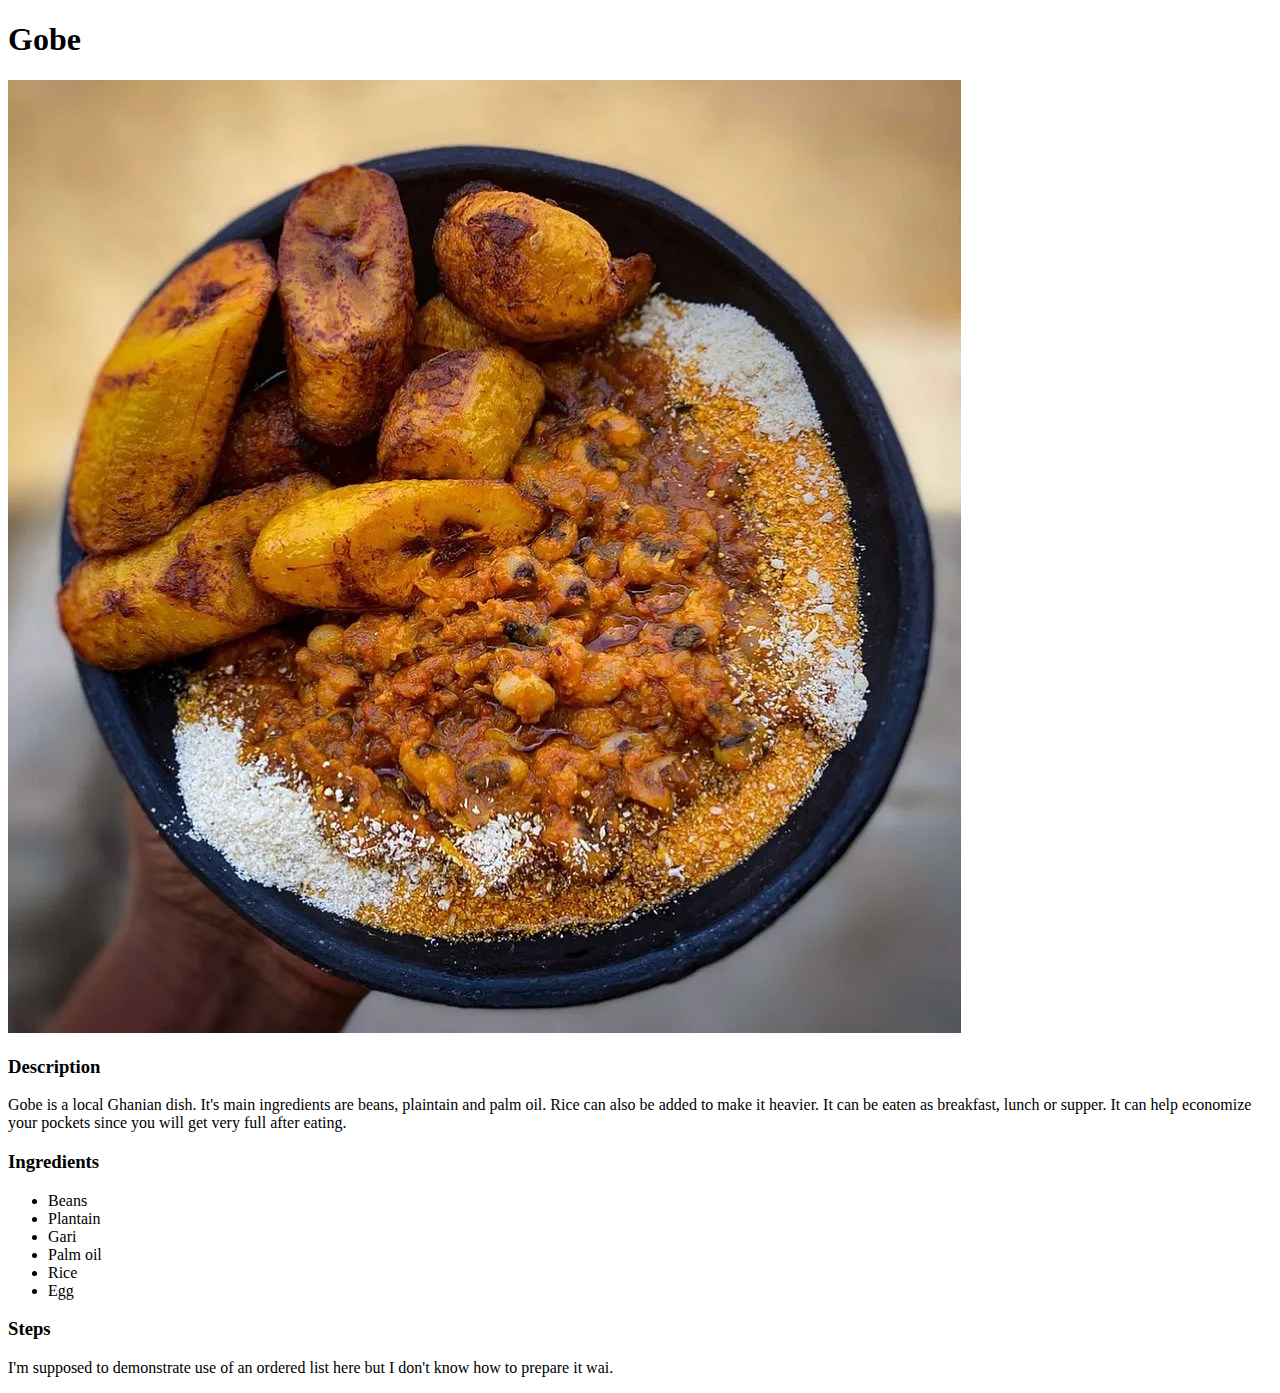
==== recipes/gobe.html @ 211586fe "Add homepage and gobe recipe page" ====
<!DOCTYPE html>
<html lang="en">
<head>
    <meta charset="UTF-8">
    <title>Gobe</title>
</head>
<body>
    <h1>Gobe</h1>
    <a href="recipes/gobe.html"><img src="../images/61a9defa1b04945fae55f25fbe6048b1.jfif"></a>
    <h3>Description</h3>
    <p>
        Gobe is a local Ghanian dish. It's main ingredients are beans, plaintain and
        palm oil. Rice can also be added to make it heavier. It can be eaten as breakfast, lunch
        or supper. It can help economize your pockets since you will get very full after eating.
    </p>

    <h3>Ingredients</h3>
    <ul>
        <li>Beans</li>
        <li>Plantain</li>
        <li>Gari</li>
        <li>Palm oil</li>
        <li>Rice</li>
        <li>Egg</li>
    </ul>

    <h3>Steps</h3>
    <p>
        I'm supposed to demonstrate use of an ordered list here but I don't know how 
        to prepare it wai.
    </p>

</body>
</html>
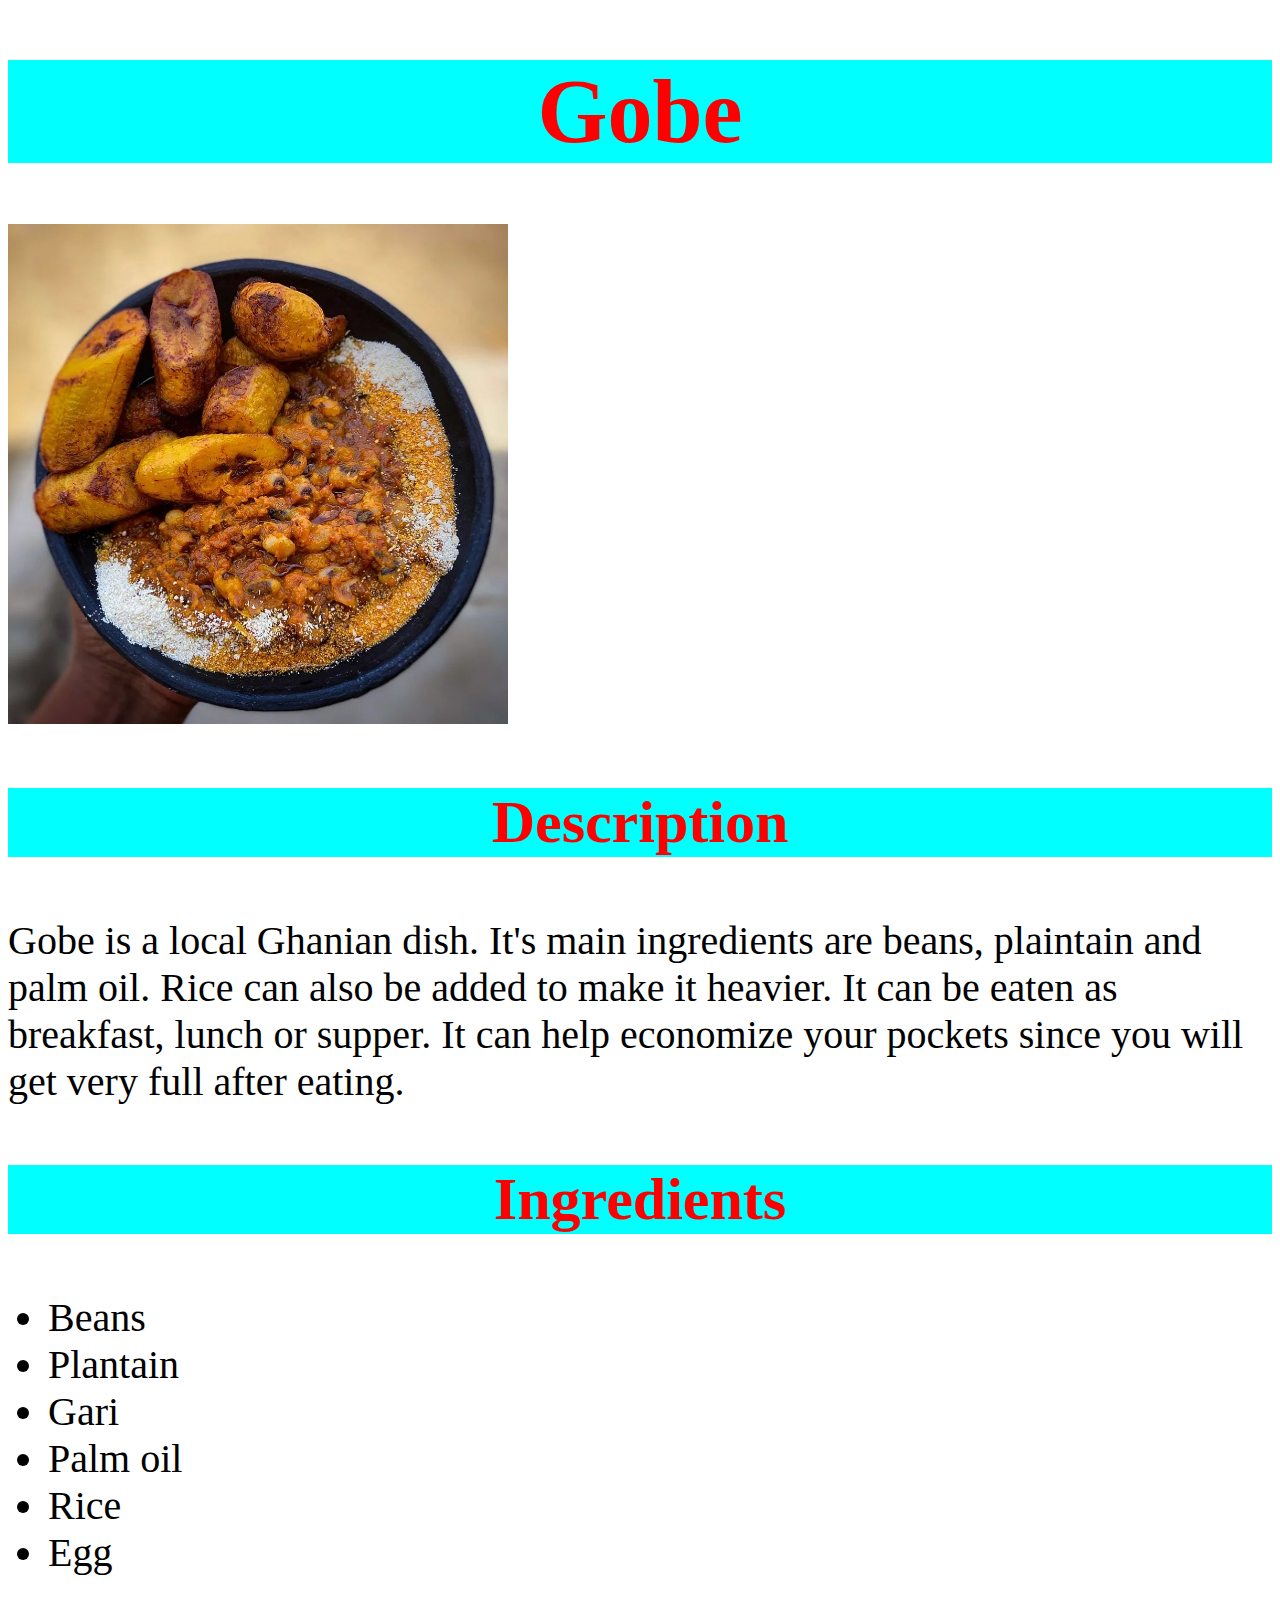
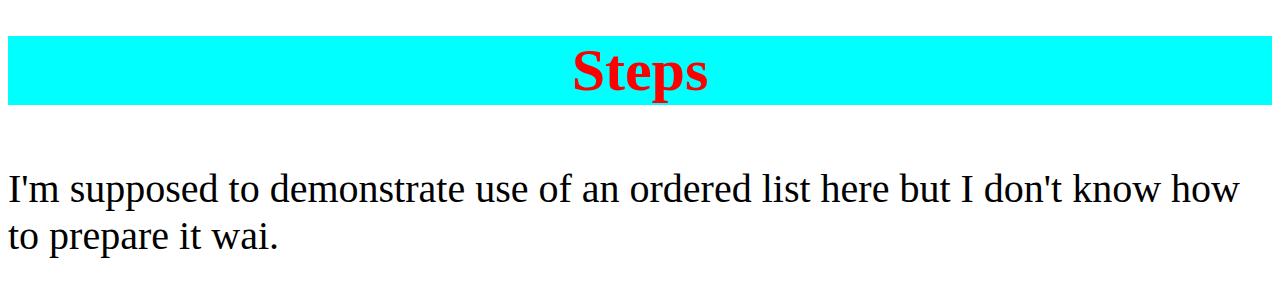
==== commit d5f90cce: "add styling" ====
--- a/recipes/gobe.html
+++ b/recipes/gobe.html
@@ -2,30 +2,33 @@
 <html lang="en">
 <head>
     <meta charset="UTF-8">
+    <link rel="stylesheet" href="style.css"/>
     <title>Gobe</title>
 </head>
 <body>
-    <h1>Gobe</h1>
-    <a href="recipes/gobe.html"><img src="../images/61a9defa1b04945fae55f25fbe6048b1.jfif"></a>
-    <h3>Description</h3>
-    <p>
+    <h1 id="main-head">Gobe</h1>
+    <a href="recipes/gobe.html"><img class="image" src="../images/61a9defa1b04945fae55f25fbe6048b1.jfif"></a>
+    <h3 class="sub-headings">Description</h3>
+    <p class="normal-text">
         Gobe is a local Ghanian dish. It's main ingredients are beans, plaintain and
         palm oil. Rice can also be added to make it heavier. It can be eaten as breakfast, lunch
         or supper. It can help economize your pockets since you will get very full after eating.
     </p>
 
-    <h3>Ingredients</h3>
+    <h3 class="sub-headings">Ingredients</h3>
+    <p>
     <ul>
-        <li>Beans</li>
-        <li>Plantain</li>
-        <li>Gari</li>
-        <li>Palm oil</li>
-        <li>Rice</li>
-        <li>Egg</li>
+        <li class="normal-text">Beans</li>
+        <li class="normal-text">Plantain</li>
+        <li class="normal-text">Gari</li>
+        <li class="normal-text">Palm oil</li>
+        <li class="normal-text">Rice</li>
+        <li class="normal-text">Egg</li>
     </ul>
+    </p>
 
-    <h3>Steps</h3>
-    <p>
+    <h3 class="sub-headings">Steps</h3>
+    <p class="normal-text">
         I'm supposed to demonstrate use of an ordered list here but I don't know how 
         to prepare it wai.
     </p>
--- a/recipes/style.css
+++ b/recipes/style.css
@@ -0,0 +1,22 @@
+#main-head {
+    font-size: 90px;
+    color: red;
+    background-color: aqua;
+    text-align: center;
+}
+
+.image {
+    height: auto;
+    width: 500px;
+}
+
+.sub-headings {
+    text-align: center;
+    font-size: 60px;
+    color: red;
+    background-color: aqua;
+}
+
+.normal-text {
+    font-size: 40px;
+}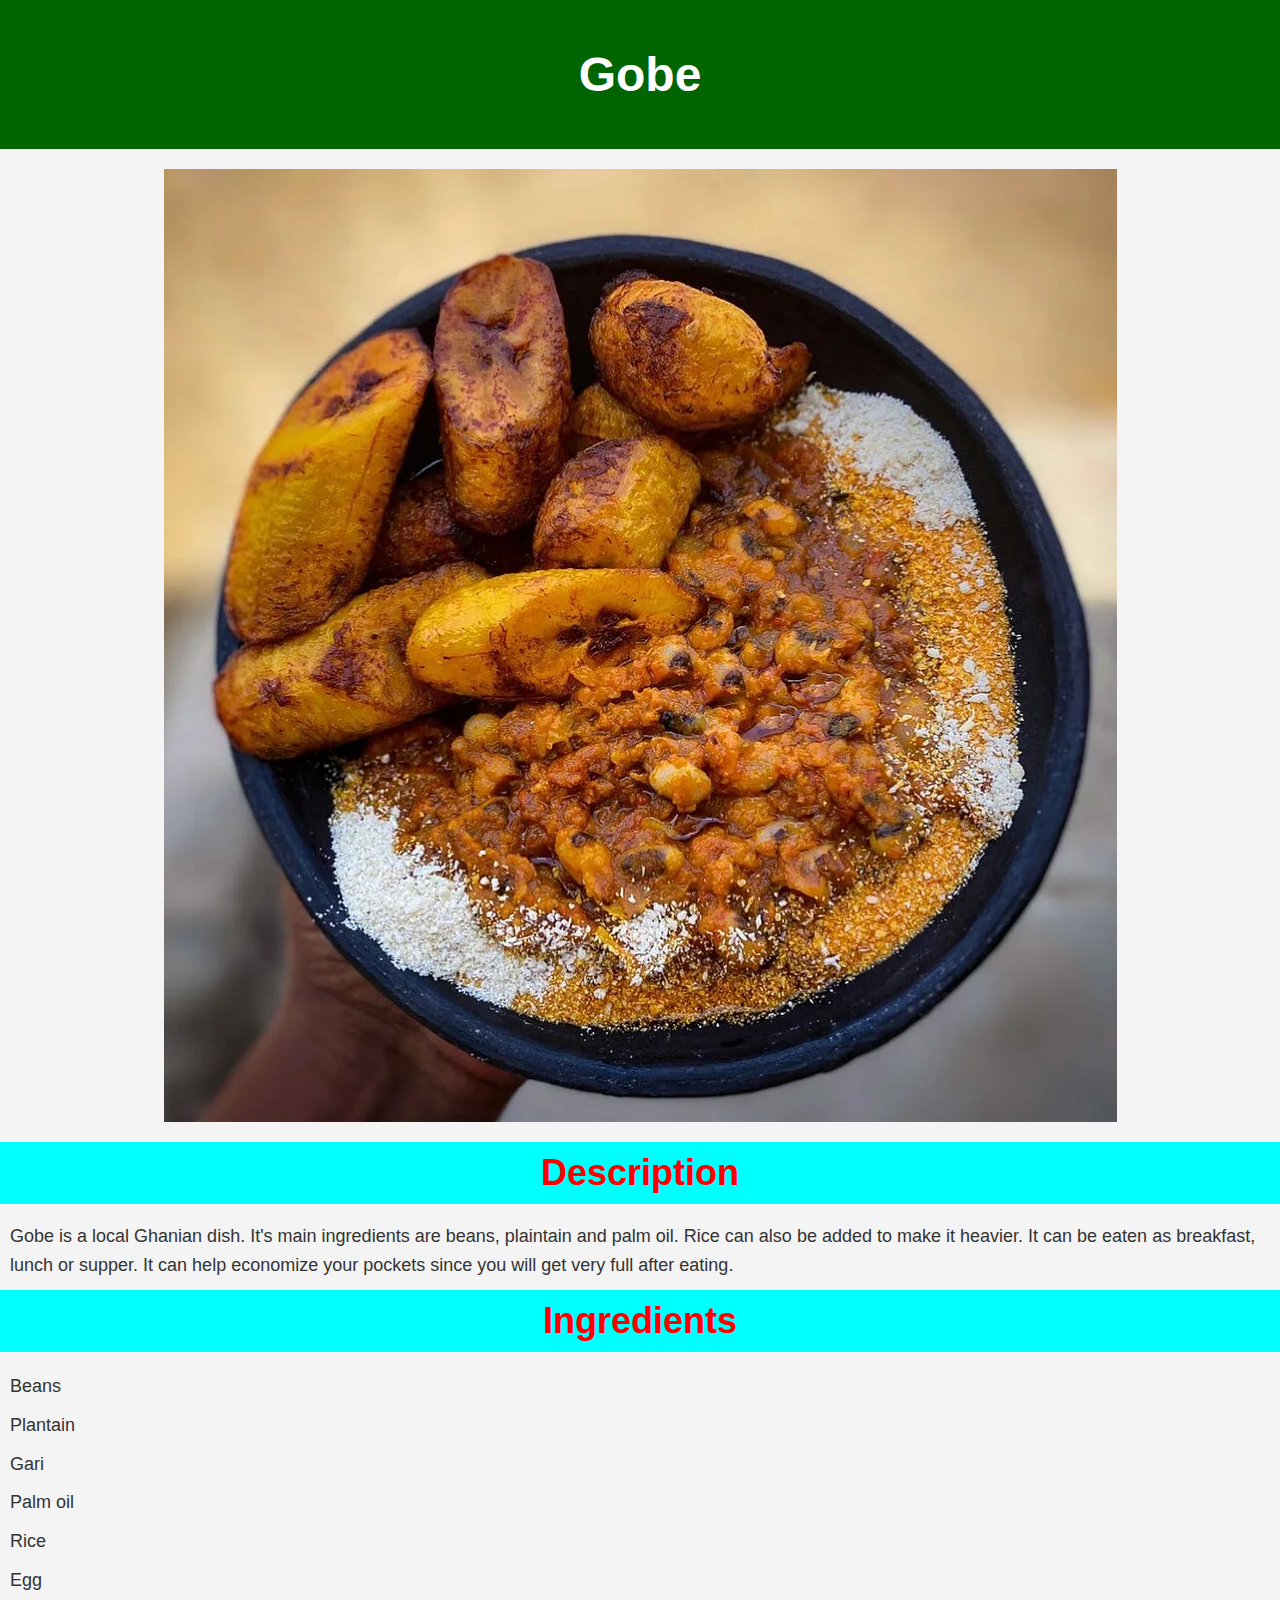
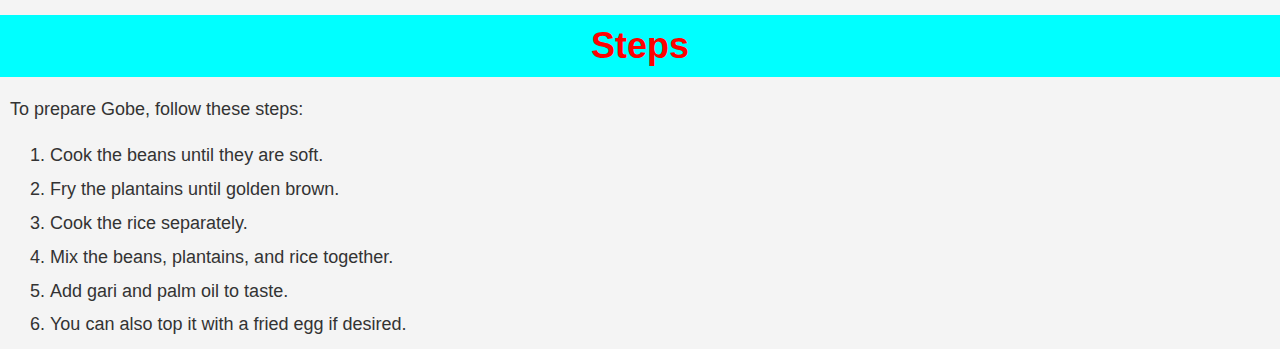
==== commit 1e82204d: "improve layout of gobe page" ====
--- a/recipes/gobe.html
+++ b/recipes/gobe.html
@@ -6,16 +6,20 @@
     <title>Gobe</title>
 </head>
 <body>
-    <h1 id="main-head">Gobe</h1>
+
+    <header>
+        <h1 id="main-head">Gobe</h1>
+    </header>
+
     <a href="recipes/gobe.html"><img class="image" src="../images/61a9defa1b04945fae55f25fbe6048b1.jfif"></a>
-    <h3 class="sub-headings">Description</h3>
+    <h2 class="sub-headings">Description</h3>
     <p class="normal-text">
         Gobe is a local Ghanian dish. It's main ingredients are beans, plaintain and
         palm oil. Rice can also be added to make it heavier. It can be eaten as breakfast, lunch
         or supper. It can help economize your pockets since you will get very full after eating.
     </p>
 
-    <h3 class="sub-headings">Ingredients</h3>
+    <h2 class="sub-headings">Ingredients</h3>
     <p>
     <ul>
         <li class="normal-text">Beans</li>
@@ -27,11 +31,19 @@
     </ul>
     </p>
 
-    <h3 class="sub-headings">Steps</h3>
+    <h2 class="sub-headings">Steps</h2>
     <p class="normal-text">
-        I'm supposed to demonstrate use of an ordered list here but I don't know how 
-        to prepare it wai.
+        To prepare Gobe, follow these steps:
     </p>
+    <ol class="normal-text">
+        <li>Cook the beans until they are soft.</li>
+        <li>Fry the plantains until golden brown.</li>
+        <li>Cook the rice separately.</li>
+        <li>Mix the beans, plantains, and rice together.</li>
+        <li>Add gari and palm oil to taste.</li>
+        <li>You can also top it with a fried egg if desired.</li>
+    </ol>
+
 
 </body>
 </html>--- a/recipes/style.css
+++ b/recipes/style.css
@@ -1,22 +1,54 @@
-#main-head {
-    font-size: 90px;
-    color: red;
-    background-color: aqua;
+body {
+    font-family: 'Arial', sans-serif;
+    margin: 0;
+    padding: 0;
+    background-color: #f4f4f4;
+    color: #333;
+}
+
+header {
     text-align: center;
+    color: white;
+    background-color: darkgreen;
+    padding: 15px;
+    font-size: 24px;
+    margin-bottom: 20px;
 }
 
 .image {
+    max-width: 100%;
     height: auto;
-    width: 500px;
+    display: block;
+    margin: 20px auto;
 }
 
 .sub-headings {
     text-align: center;
-    font-size: 60px;
+    font-size: 36px;
     color: red;
     background-color: aqua;
+    padding: 10px;
+    margin: 10px 0;
 }
 
 .normal-text {
-    font-size: 40px;
+    font-size: 18px;
+    line-height: 1.6;
+    margin-bottom: 10px;
+    margin-left: 10px;
+
+}
+
+ul {
+    list-style-type: none;
+    padding: 0;
+}
+
+li {
+    font-size: 18px;
+    margin-bottom: 5px;
+}
+
+p {
+    margin-bottom: 20px;
 }